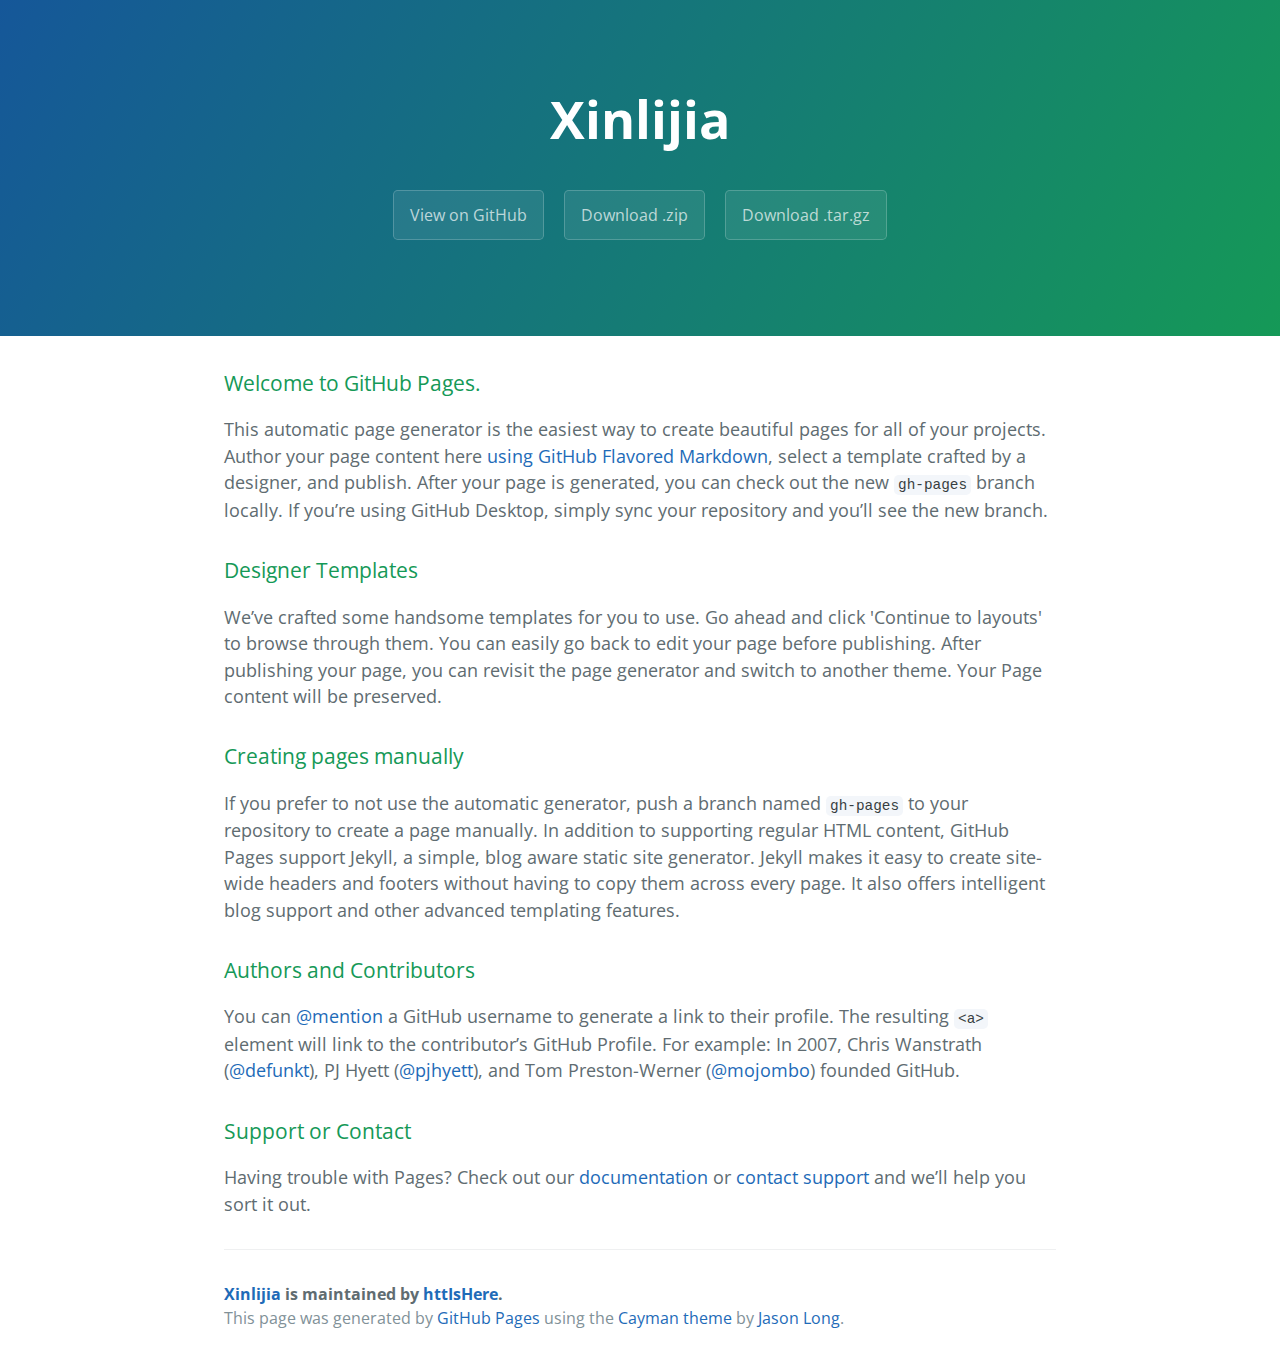
==== index.html @ 9e70c029 "Create gh-pages branch via GitHub" ====
<!DOCTYPE html>
<html lang="en-us">
  <head>
    <meta charset="UTF-8">
    <title>Xinlijia by httIsHere</title>
    <meta name="viewport" content="width=device-width, initial-scale=1">
    <link rel="stylesheet" type="text/css" href="stylesheets/normalize.css" media="screen">
    <link href='https://fonts.googleapis.com/css?family=Open+Sans:400,700' rel='stylesheet' type='text/css'>
    <link rel="stylesheet" type="text/css" href="stylesheets/stylesheet.css" media="screen">
    <link rel="stylesheet" type="text/css" href="stylesheets/github-light.css" media="screen">
  </head>
  <body>
    <section class="page-header">
      <h1 class="project-name">Xinlijia</h1>
      <h2 class="project-tagline"></h2>
      <a href="https://github.com/httIsHere/xinlijia" class="btn">View on GitHub</a>
      <a href="https://github.com/httIsHere/xinlijia/zipball/master" class="btn">Download .zip</a>
      <a href="https://github.com/httIsHere/xinlijia/tarball/master" class="btn">Download .tar.gz</a>
    </section>

    <section class="main-content">
      <h3>
<a id="welcome-to-github-pages" class="anchor" href="#welcome-to-github-pages" aria-hidden="true"><span aria-hidden="true" class="octicon octicon-link"></span></a>Welcome to GitHub Pages.</h3>

<p>This automatic page generator is the easiest way to create beautiful pages for all of your projects. Author your page content here <a href="https://guides.github.com/features/mastering-markdown/">using GitHub Flavored Markdown</a>, select a template crafted by a designer, and publish. After your page is generated, you can check out the new <code>gh-pages</code> branch locally. If you’re using GitHub Desktop, simply sync your repository and you’ll see the new branch.</p>

<h3>
<a id="designer-templates" class="anchor" href="#designer-templates" aria-hidden="true"><span aria-hidden="true" class="octicon octicon-link"></span></a>Designer Templates</h3>

<p>We’ve crafted some handsome templates for you to use. Go ahead and click 'Continue to layouts' to browse through them. You can easily go back to edit your page before publishing. After publishing your page, you can revisit the page generator and switch to another theme. Your Page content will be preserved.</p>

<h3>
<a id="creating-pages-manually" class="anchor" href="#creating-pages-manually" aria-hidden="true"><span aria-hidden="true" class="octicon octicon-link"></span></a>Creating pages manually</h3>

<p>If you prefer to not use the automatic generator, push a branch named <code>gh-pages</code> to your repository to create a page manually. In addition to supporting regular HTML content, GitHub Pages support Jekyll, a simple, blog aware static site generator. Jekyll makes it easy to create site-wide headers and footers without having to copy them across every page. It also offers intelligent blog support and other advanced templating features.</p>

<h3>
<a id="authors-and-contributors" class="anchor" href="#authors-and-contributors" aria-hidden="true"><span aria-hidden="true" class="octicon octicon-link"></span></a>Authors and Contributors</h3>

<p>You can <a href="https://help.github.com/articles/basic-writing-and-formatting-syntax/#mentioning-users-and-teams" class="user-mention">@mention</a> a GitHub username to generate a link to their profile. The resulting <code>&lt;a&gt;</code> element will link to the contributor’s GitHub Profile. For example: In 2007, Chris Wanstrath (<a href="https://github.com/defunkt" class="user-mention">@defunkt</a>), PJ Hyett (<a href="https://github.com/pjhyett" class="user-mention">@pjhyett</a>), and Tom Preston-Werner (<a href="https://github.com/mojombo" class="user-mention">@mojombo</a>) founded GitHub.</p>

<h3>
<a id="support-or-contact" class="anchor" href="#support-or-contact" aria-hidden="true"><span aria-hidden="true" class="octicon octicon-link"></span></a>Support or Contact</h3>

<p>Having trouble with Pages? Check out our <a href="https://help.github.com/pages">documentation</a> or <a href="https://github.com/contact">contact support</a> and we’ll help you sort it out.</p>

      <footer class="site-footer">
        <span class="site-footer-owner"><a href="https://github.com/httIsHere/xinlijia">Xinlijia</a> is maintained by <a href="https://github.com/httIsHere">httIsHere</a>.</span>

        <span class="site-footer-credits">This page was generated by <a href="https://pages.github.com">GitHub Pages</a> using the <a href="https://github.com/jasonlong/cayman-theme">Cayman theme</a> by <a href="https://twitter.com/jasonlong">Jason Long</a>.</span>
      </footer>

    </section>

  
  </body>
</html>
---- stylesheets/stylesheet.css ----
* {
  box-sizing: border-box; }

body {
  padding: 0;
  margin: 0;
  font-family: "Open Sans", "Helvetica Neue", Helvetica, Arial, sans-serif;
  font-size: 16px;
  line-height: 1.5;
  color: #606c71; }

a {
  color: #1e6bb8;
  text-decoration: none; }
  a:hover {
    text-decoration: underline; }

.btn {
  display: inline-block;
  margin-bottom: 1rem;
  color: rgba(255, 255, 255, 0.7);
  background-color: rgba(255, 255, 255, 0.08);
  border-color: rgba(255, 255, 255, 0.2);
  border-style: solid;
  border-width: 1px;
  border-radius: 0.3rem;
  transition: color 0.2s, background-color 0.2s, border-color 0.2s; }
  .btn + .btn {
    margin-left: 1rem; }

.btn:hover {
  color: rgba(255, 255, 255, 0.8);
  text-decoration: none;
  background-color: rgba(255, 255, 255, 0.2);
  border-color: rgba(255, 255, 255, 0.3); }

@media screen and (min-width: 64em) {
  .btn {
    padding: 0.75rem 1rem; } }

@media screen and (min-width: 42em) and (max-width: 64em) {
  .btn {
    padding: 0.6rem 0.9rem;
    font-size: 0.9rem; } }

@media screen and (max-width: 42em) {
  .btn {
    display: block;
    width: 100%;
    padding: 0.75rem;
    font-size: 0.9rem; }
    .btn + .btn {
      margin-top: 1rem;
      margin-left: 0; } }

.page-header {
  color: #fff;
  text-align: center;
  background-color: #159957;
  background-image: linear-gradient(120deg, #155799, #159957); }

@media screen and (min-width: 64em) {
  .page-header {
    padding: 5rem 6rem; } }

@media screen and (min-width: 42em) and (max-width: 64em) {
  .page-header {
    padding: 3rem 4rem; } }

@media screen and (max-width: 42em) {
  .page-header {
    padding: 2rem 1rem; } }

.project-name {
  margin-top: 0;
  margin-bottom: 0.1rem; }

@media screen and (min-width: 64em) {
  .project-name {
    font-size: 3.25rem; } }

@media screen and (min-width: 42em) and (max-width: 64em) {
  .project-name {
    font-size: 2.25rem; } }

@media screen and (max-width: 42em) {
  .project-name {
    font-size: 1.75rem; } }

.project-tagline {
  margin-bottom: 2rem;
  font-weight: normal;
  opacity: 0.7; }

@media screen and (min-width: 64em) {
  .project-tagline {
    font-size: 1.25rem; } }

@media screen and (min-width: 42em) and (max-width: 64em) {
  .project-tagline {
    font-size: 1.15rem; } }

@media screen and (max-width: 42em) {
  .project-tagline {
    font-size: 1rem; } }

.main-content :first-child {
  margin-top: 0; }
.main-content img {
  max-width: 100%; }
.main-content h1, .main-content h2, .main-content h3, .main-content h4, .main-content h5, .main-content h6 {
  margin-top: 2rem;
  margin-bottom: 1rem;
  font-weight: normal;
  color: #159957; }
.main-content p {
  margin-bottom: 1em; }
.main-content code {
  padding: 2px 4px;
  font-family: Consolas, "Liberation Mono", Menlo, Courier, monospace;
  font-size: 0.9rem;
  color: #383e41;
  background-color: #f3f6fa;
  border-radius: 0.3rem; }
.main-content pre {
  padding: 0.8rem;
  margin-top: 0;
  margin-bottom: 1rem;
  font: 1rem Consolas, "Liberation Mono", Menlo, Courier, monospace;
  color: #567482;
  word-wrap: normal;
  background-color: #f3f6fa;
  border: solid 1px #dce6f0;
  border-radius: 0.3rem; }
  .main-content pre > code {
    padding: 0;
    margin: 0;
    font-size: 0.9rem;
    color: #567482;
    word-break: normal;
    white-space: pre;
    background: transparent;
    border: 0; }
.main-content .highlight {
  margin-bottom: 1rem; }
  .main-content .highlight pre {
    margin-bottom: 0;
    word-break: normal; }
.main-content .highlight pre, .main-content pre {
  padding: 0.8rem;
  overflow: auto;
  font-size: 0.9rem;
  line-height: 1.45;
  border-radius: 0.3rem; }
.main-content pre code, .main-content pre tt {
  display: inline;
  max-width: initial;
  padding: 0;
  margin: 0;
  overflow: initial;
  line-height: inherit;
  word-wrap: normal;
  background-color: transparent;
  border: 0; }
  .main-content pre code:before, .main-content pre code:after, .main-content pre tt:before, .main-content pre tt:after {
    content: normal; }
.main-content ul, .main-content ol {
  margin-top: 0; }
.main-content blockquote {
  padding: 0 1rem;
  margin-left: 0;
  color: #819198;
  border-left: 0.3rem solid #dce6f0; }
  .main-content blockquote > :first-child {
    margin-top: 0; }
  .main-content blockquote > :last-child {
    margin-bottom: 0; }
.main-content table {
  display: block;
  width: 100%;
  overflow: auto;
  word-break: normal;
  word-break: keep-all; }
  .main-content table th {
    font-weight: bold; }
  .main-content table th, .main-content table td {
    padding: 0.5rem 1rem;
    border: 1px solid #e9ebec; }
.main-content dl {
  padding: 0; }
  .main-content dl dt {
    padding: 0;
    margin-top: 1rem;
    font-size: 1rem;
    font-weight: bold; }
  .main-content dl dd {
    padding: 0;
    margin-bottom: 1rem; }
.main-content hr {
  height: 2px;
  padding: 0;
  margin: 1rem 0;
  background-color: #eff0f1;
  border: 0; }

@media screen and (min-width: 64em) {
  .main-content {
    max-width: 64rem;
    padding: 2rem 6rem;
    margin: 0 auto;
    font-size: 1.1rem; } }

@media screen and (min-width: 42em) and (max-width: 64em) {
  .main-content {
    padding: 2rem 4rem;
    font-size: 1.1rem; } }

@media screen and (max-width: 42em) {
  .main-content {
    padding: 2rem 1rem;
    font-size: 1rem; } }

.site-footer {
  padding-top: 2rem;
  margin-top: 2rem;
  border-top: solid 1px #eff0f1; }

.site-footer-owner {
  display: block;
  font-weight: bold; }

.site-footer-credits {
  color: #819198; }

@media screen and (min-width: 64em) {
  .site-footer {
    font-size: 1rem; } }

@media screen and (min-width: 42em) and (max-width: 64em) {
  .site-footer {
    font-size: 1rem; } }

@media screen and (max-width: 42em) {
  .site-footer {
    font-size: 0.9rem; } }
---- stylesheets/github-light.css ----
/*
The MIT License (MIT)

Copyright (c) 2015 GitHub, Inc.

Permission is hereby granted, free of charge, to any person obtaining a copy
of this software and associated documentation files (the "Software"), to deal
in the Software without restriction, including without limitation the rights
to use, copy, modify, merge, publish, distribute, sublicense, and/or sell
copies of the Software, and to permit persons to whom the Software is
furnished to do so, subject to the following conditions:

The above copyright notice and this permission notice shall be included in all
copies or substantial portions of the Software.

THE SOFTWARE IS PROVIDED "AS IS", WITHOUT WARRANTY OF ANY KIND, EXPRESS OR
IMPLIED, INCLUDING BUT NOT LIMITED TO THE WARRANTIES OF MERCHANTABILITY,
FITNESS FOR A PARTICULAR PURPOSE AND NONINFRINGEMENT. IN NO EVENT SHALL THE
AUTHORS OR COPYRIGHT HOLDERS BE LIABLE FOR ANY CLAIM, DAMAGES OR OTHER
LIABILITY, WHETHER IN AN ACTION OF CONTRACT, TORT OR OTHERWISE, ARISING FROM,
OUT OF OR IN CONNECTION WITH THE SOFTWARE OR THE USE OR OTHER DEALINGS IN THE
SOFTWARE.

*/

.pl-c /* comment */ {
  color: #969896;
}

.pl-c1      /* constant, markup.raw, meta.diff.header, meta.module-reference, meta.property-name, support, support.constant, support.variable, variable.other.constant */,
.pl-s .pl-v /* string variable */ {
  color: #0086b3;
}

.pl-e  /* entity */,
.pl-en /* entity.name */ {
  color: #795da3;
}

.pl-s .pl-s1 /* string source */,
.pl-smi      /* storage.modifier.import, storage.modifier.package, storage.type.java, variable.other, variable.parameter.function */ {
  color: #333;
}

.pl-ent /* entity.name.tag */ {
  color: #63a35c;
}

.pl-k /* keyword, storage, storage.type */ {
  color: #a71d5d;
}

.pl-pds              /* punctuation.definition.string, string.regexp.character-class */,
.pl-s                /* string */,
.pl-s .pl-pse .pl-s1 /* string punctuation.section.embedded source */,
.pl-sr               /* string.regexp */,
.pl-sr .pl-cce       /* string.regexp constant.character.escape */,
.pl-sr .pl-sra       /* string.regexp string.regexp.arbitrary-repitition */,
.pl-sr .pl-sre       /* string.regexp source.ruby.embedded */ {
  color: #183691;
}

.pl-v /* variable */ {
  color: #ed6a43;
}

.pl-id /* invalid.deprecated */ {
  color: #b52a1d;
}

.pl-ii /* invalid.illegal */ {
  background-color: #b52a1d;
  color: #f8f8f8;
}

.pl-sr .pl-cce /* string.regexp constant.character.escape */ {
  color: #63a35c;
  font-weight: bold;
}

.pl-ml /* markup.list */ {
  color: #693a17;
}

.pl-mh        /* markup.heading */,
.pl-mh .pl-en /* markup.heading entity.name */,
.pl-ms        /* meta.separator */ {
  color: #1d3e81;
  font-weight: bold;
}

.pl-mq /* markup.quote */ {
  color: #008080;
}

.pl-mi /* markup.italic */ {
  color: #333;
  font-style: italic;
}

.pl-mb /* markup.bold */ {
  color: #333;
  font-weight: bold;
}

.pl-md /* markup.deleted, meta.diff.header.from-file */ {
  background-color: #ffecec;
  color: #bd2c00;
}

.pl-mi1 /* markup.inserted, meta.diff.header.to-file */ {
  background-color: #eaffea;
  color: #55a532;
}

.pl-mdr /* meta.diff.range */ {
  color: #795da3;
  font-weight: bold;
}

.pl-mo /* meta.output */ {
  color: #1d3e81;
}
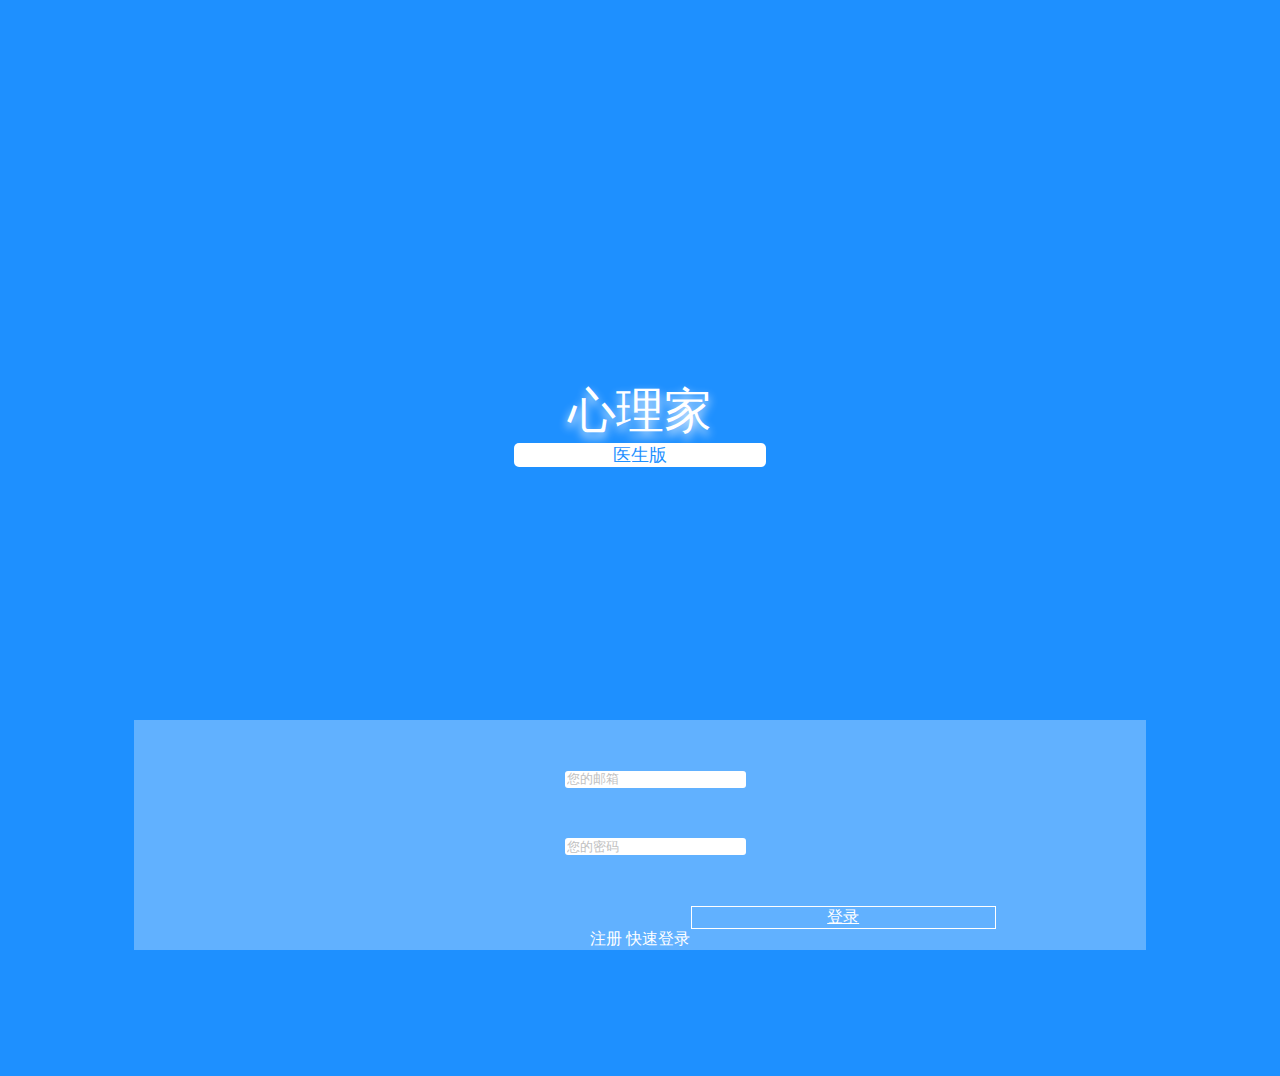
==== commit 634f0240: "Update index.html" ====
--- a/index.html
+++ b/index.html
@@ -1,57 +1,141 @@
 <!DOCTYPE html>
-<html lang="en-us">
-  <head>
-    <meta charset="UTF-8">
-    <title>Xinlijia by httIsHere</title>
-    <meta name="viewport" content="width=device-width, initial-scale=1">
-    <link rel="stylesheet" type="text/css" href="stylesheets/normalize.css" media="screen">
-    <link href='https://fonts.googleapis.com/css?family=Open+Sans:400,700' rel='stylesheet' type='text/css'>
-    <link rel="stylesheet" type="text/css" href="stylesheets/stylesheet.css" media="screen">
-    <link rel="stylesheet" type="text/css" href="stylesheets/github-light.css" media="screen">
-  </head>
-  <body>
-    <section class="page-header">
-      <h1 class="project-name">Xinlijia</h1>
-      <h2 class="project-tagline"></h2>
-      <a href="https://github.com/httIsHere/xinlijia" class="btn">View on GitHub</a>
-      <a href="https://github.com/httIsHere/xinlijia/zipball/master" class="btn">Download .zip</a>
-      <a href="https://github.com/httIsHere/xinlijia/tarball/master" class="btn">Download .tar.gz</a>
-    </section>
+<html>
+<head>
+    <meta http-equiv="Content-Type" content="text/html; charset=utf-8">
+    <meta name="viewport" content="width=device-width, initial-scale=1"><!-- 屏幕自适应 -->
+	<title></title>
+	<!-- <link rel="stylesheet" type="text/css" href="one-debug.css"> -->
+	<link rel="stylesheet" type="text/css" href="bootstrap\css\bootstrap.css">
+	<link rel="stylesheet" type="text/css" href="login.css">
+	<link rel="stylesheet" href="font-awesome\css\font-awesome.min.css">
+    <script type="text/javascript" src="jquery-1.12.2.js"></script>
+    <script type="text/javascript" src="bootstrap\js\bootstrap.js"></script>
+    <script type="text/javascript" src="page.js"></script>
+</head>
+<body>
+<!-- 登录界面 -->
+<div class="loginPage">
+<div class="title">
+     心理家
+     <!-- <img src="title.jpg"> -->
+</div>
+<div class="typeDt">医生版</div>
 
-    <section class="main-content">
-      <h3>
-<a id="welcome-to-github-pages" class="anchor" href="#welcome-to-github-pages" aria-hidden="true"><span aria-hidden="true" class="octicon octicon-link"></span></a>Welcome to GitHub Pages.</h3>
+<!-- login模块 -->
+<div class="login">
+	<!-- <p>登录</p> -->
+	<i class="fa fa-envelope"></i>
+	<input type="text" class="email-pn" value="您的邮箱" onclick="this.value=''"><br>
+	<i class="fa fa-pencil"></i>
+	<input type="text" class="password" value="您的密码" onclick="this.value=''"><br>
+	<a href="firstpage.html">
+	<div class="loginBtn">
+		登录
+	</div>
+	</a>
+	<span id="register">
+		注册
+	</span>
+	<span id="phoneLogin">
+		快速登录
+	</span>
+</div>
+</div>
 
-<p>This automatic page generator is the easiest way to create beautiful pages for all of your projects. Author your page content here <a href="https://guides.github.com/features/mastering-markdown/">using GitHub Flavored Markdown</a>, select a template crafted by a designer, and publish. After your page is generated, you can check out the new <code>gh-pages</code> branch locally. If you’re using GitHub Desktop, simply sync your repository and you’ll see the new branch.</p>
+<!-- 注册页面 -->
+<div class="registerPage">
+	<div class="rowReg">注册</div>
+	<div class="rowReturn">
+		<i class="fa fa-angle-left"></i>
+	</div>
+	<div class="regInput">
+	<!-- 用户名 -->
+	<div class="inputM">
+		<span class="star">*</span>
+		<span>请输入用户名</span>
+		<p>(4-16位英文字母，数字)</p>
+		<input type="text">
+	</div>
+	<div class="inputM">
+		<span class="star">*</span>
+		<span>密码</span>
+		<p>(6-20位英文字母，数字)</p>
+		<input type="text">
+	</div>
+	<div class="inputM">
+		<span class="star">*</span>
+		<span>确认密码</span>
+		<input type="text">
+	</div>
+	<div class="phoneNum">
+		<span class="star">*</span>
+		<span>联系方式</span><br>
+		<input type="text">
+		<input type="button" id="getVerCode" value="获取验证码" onclick="verTime(this)">
+	</div>
+	<div class="inputM">
+		<span class="star">*</span>
+		<span>验证码</span><br>
+		<input type="text">
+	</div>
+	<div id="provision">《心理家在线服务条款》</div>
+	<div id="regBtn">同意服务条款，注册</div>
+	</div>
+</div>
 
-<h3>
-<a id="designer-templates" class="anchor" href="#designer-templates" aria-hidden="true"><span aria-hidden="true" class="octicon octicon-link"></span></a>Designer Templates</h3>
+<!-- 医生信息页面 -->
+<div class="doctorMessage">
+	<div class="rowReg">填写医生信息</div>
+	<div class="rowReturn">
+		<i class="fa fa-angle-left"></i>
+	</div>
+	<div class="regInput">
+	<!-- 用户名 -->
+	<div class="inputM">
+		<span class="star">*</span>
+		<span>您的真实姓名</span>
+		<input type="text">
+	</div>
+	<div class="inputM">
+		<span class="star">*</span>
+		<span>您所在医院的全称</span>
+		<input type="text">
+	</div>
+	<div class="inputM">
+		<span class="star">*</span>
+		<span>您所在科室的名称</span>
+		<input type="text">
+	</div>
+	<div class="inputM">
+		<span class="star">*</span>
+		<span>您的职称</span><br>
+		<input type="text">
+	</div>
+	<div id="mesSubmit">提交</div>
+	<p>温馨提示：请耐心等待认证通过</p>
+	</div>
+</div>
 
-<p>We’ve crafted some handsome templates for you to use. Go ahead and click 'Continue to layouts' to browse through them. You can easily go back to edit your page before publishing. After publishing your page, you can revisit the page generator and switch to another theme. Your Page content will be preserved.</p>
-
-<h3>
-<a id="creating-pages-manually" class="anchor" href="#creating-pages-manually" aria-hidden="true"><span aria-hidden="true" class="octicon octicon-link"></span></a>Creating pages manually</h3>
-
-<p>If you prefer to not use the automatic generator, push a branch named <code>gh-pages</code> to your repository to create a page manually. In addition to supporting regular HTML content, GitHub Pages support Jekyll, a simple, blog aware static site generator. Jekyll makes it easy to create site-wide headers and footers without having to copy them across every page. It also offers intelligent blog support and other advanced templating features.</p>
-
-<h3>
-<a id="authors-and-contributors" class="anchor" href="#authors-and-contributors" aria-hidden="true"><span aria-hidden="true" class="octicon octicon-link"></span></a>Authors and Contributors</h3>
-
-<p>You can <a href="https://help.github.com/articles/basic-writing-and-formatting-syntax/#mentioning-users-and-teams" class="user-mention">@mention</a> a GitHub username to generate a link to their profile. The resulting <code>&lt;a&gt;</code> element will link to the contributor’s GitHub Profile. For example: In 2007, Chris Wanstrath (<a href="https://github.com/defunkt" class="user-mention">@defunkt</a>), PJ Hyett (<a href="https://github.com/pjhyett" class="user-mention">@pjhyett</a>), and Tom Preston-Werner (<a href="https://github.com/mojombo" class="user-mention">@mojombo</a>) founded GitHub.</p>
-
-<h3>
-<a id="support-or-contact" class="anchor" href="#support-or-contact" aria-hidden="true"><span aria-hidden="true" class="octicon octicon-link"></span></a>Support or Contact</h3>
-
-<p>Having trouble with Pages? Check out our <a href="https://help.github.com/pages">documentation</a> or <a href="https://github.com/contact">contact support</a> and we’ll help you sort it out.</p>
-
-      <footer class="site-footer">
-        <span class="site-footer-owner"><a href="https://github.com/httIsHere/xinlijia">Xinlijia</a> is maintained by <a href="https://github.com/httIsHere">httIsHere</a>.</span>
-
-        <span class="site-footer-credits">This page was generated by <a href="https://pages.github.com">GitHub Pages</a> using the <a href="https://github.com/jasonlong/cayman-theme">Cayman theme</a> by <a href="https://twitter.com/jasonlong">Jason Long</a>.</span>
-      </footer>
-
-    </section>
-
-  
-  </body>
+<!-- 快速登录 -->
+<div class="qLogin">
+    <div class="rowReg">快速登录</div>
+	<div class="rowReturn">
+		<i class="fa fa-angle-left"></i>
+	</div>
+	<div class="qLogin-input">
+	<div class="qLogin-phoneNum">
+		<span class="star">*</span>
+		<span>联系方式</span><br>
+		<input type="text">
+		<input type="button" id="getVerCode" value="获取验证码" onclick="verTime(this)">
+	</div>
+	<div class="inputM">
+		<span class="star">*</span>
+		<span>验证码</span><br>
+		<input type="text">
+	</div>
+	<div id="logBtn">登录</div>
+    </div>
+</div>
+</body>
 </html>
--- a/login.css
+++ b/login.css
@@ -0,0 +1,151 @@
+body{
+	background-color: #1E90FF;
+	font-family: "微软雅黑";
+	font-size: 16px;
+	/*color: #fff;*/
+}
+input{
+	color: #c1c1c1;
+}
+.loginPage{
+	color: #fff;
+}
+.title{
+	text-align: center;
+	font-family: "华文行楷";
+	font-size: 48px;
+	margin-top: 30%;
+	text-shadow:0 5px 10px #fff ;
+}
+.typeDt{
+	text-align: center;
+	font-family: "微软雅黑";
+	font-size: 18px;
+	border-radius: 5px;
+	background-color: #fff;
+	color: #1E90FF;
+	width: 20%;
+	margin-left: 40%;
+}
+.login{
+	width: 80%;
+	margin: 10%;
+	margin-top: 20%;
+	background:rgba(255,255,255,0.3);
+	text-align: center;
+}
+.login input{
+	outline: none;
+	border-radius: 3px;
+	border: 0;
+	margin-top: 5%;
+	margin-left: 3%;
+	/*margin-bottom: 10%;*/
+}
+.login a{
+	color: #fff;
+}
+.loginBtn{
+	width: 30%;
+	margin-top: 5%;
+	margin-left: 55%;
+	border: 1px #fff solid;
+}
+#register{
+	margin-left: 0;
+}
+
+.registerPage{
+	padding: 0;
+}
+.rowReg{
+	text-align: center;
+	position: fixed;
+	top: 0;
+	border-bottom: 1px #c1c1c1 solid;
+	color: #000;
+	width: 100%;
+	height: 6%;
+	line-height: 200%;
+	background-color: #fff;
+}
+.rowReturn{
+	z-index: 5;
+	position: fixed;
+	top: 0;
+	background:rgba(255,255,255,0);
+	width: 10%;
+	height: 6%;
+	color: #1E90FF;
+	font-size: 20px;
+	text-align: center;
+}
+.star{
+	color: red;
+}
+.regInput{
+	margin-top: 12%;
+	margin-left: 2%;
+}
+.regInput p{
+	font-size: 14px;
+}
+.regInput input{
+    border: 1px #c1c1c1 solid;
+    border-radius: 3px;
+    outline: none;
+    width: 95%;
+    /*margin-left:10%;*/
+    /*height: 10%;*/
+}
+.phoneNum input{
+    width: 60%;
+    /*display: block;*/
+    /*margin-left: 20%;*/
+    margin-bottom: 5%;
+}
+#getVerCode{
+	background-color: #1E90FF;
+	width: 30%;
+	display: inline-block;
+	color: #fff;
+	border-radius: 3px;
+	text-align: center;
+	margin-left: 5%;
+	/*height: 10%;*/
+}
+.inputM{
+	margin-bottom: 5%;
+}
+#provision{
+	color: #1E90FF;
+	text-align: right;
+}
+#regBtn,#mesSubmit,#logBtn{
+	color: #fff;
+	text-align: center;
+	background-color: #1E90FF;
+	width: 80%;
+	margin-left: 10%;
+	border-radius: 3px;
+	margin-top: 3%;
+}
+
+.doctorMessage{
+	z-index: 10;
+}
+.qLogin-input{
+	margin-left: 2%;
+}
+.qLogin input{
+	border: 1px #c1c1c1 solid;
+    border-radius: 3px;
+    outline: none;
+    width: 95%;
+}
+.qLogin-phoneNum{
+	margin-top: 15%;
+}
+.qLogin-phoneNum input{
+	width: 60%;
+}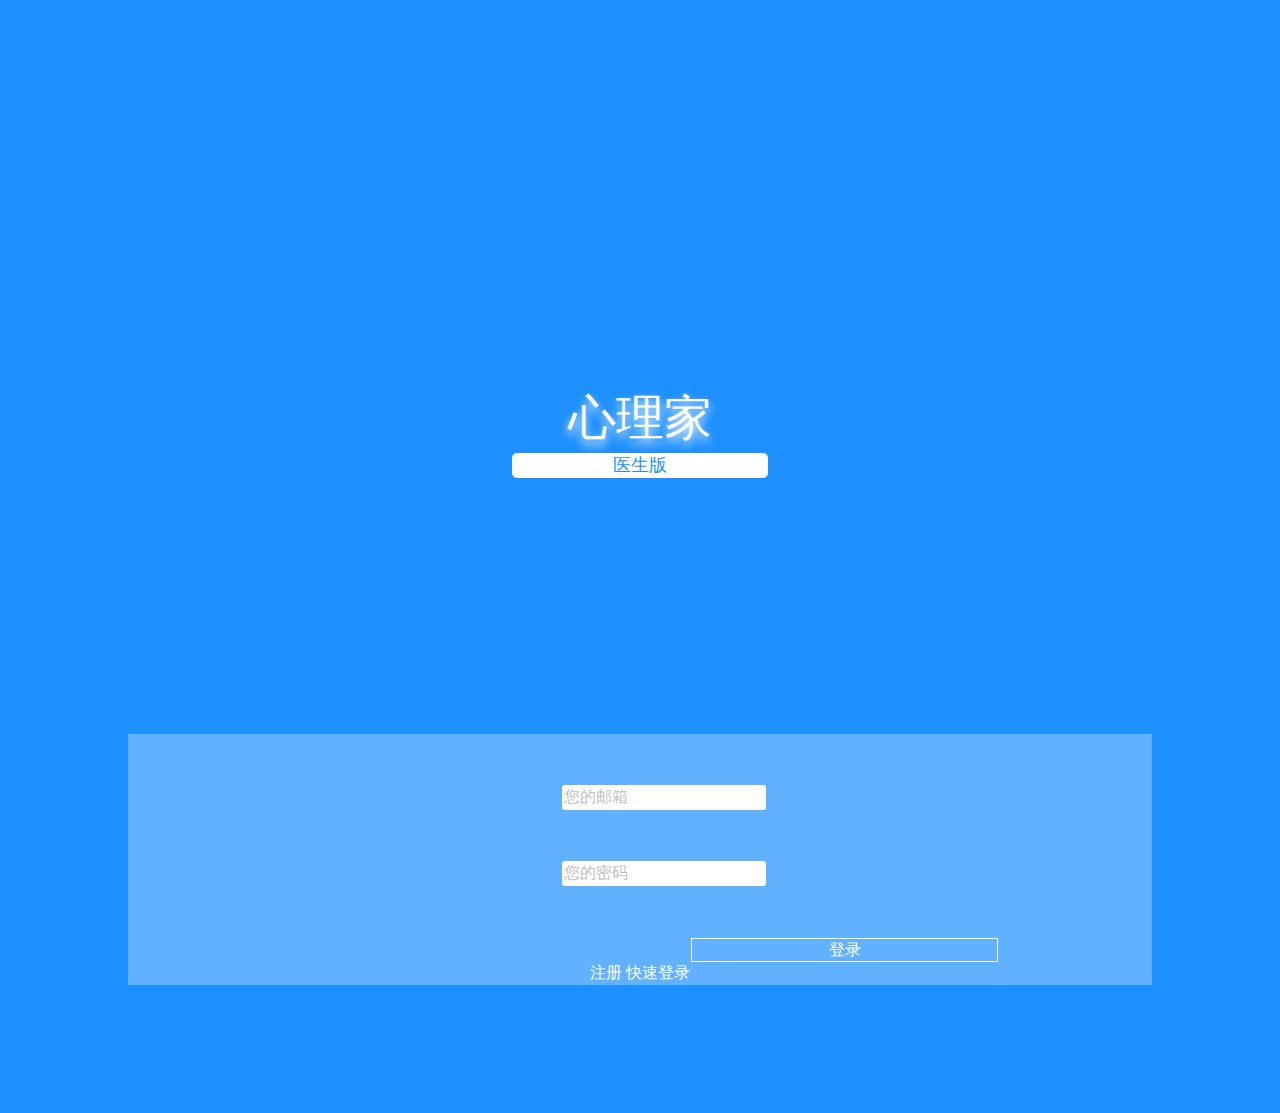
==== commit 95e56da7: "Update index.html" ====
--- a/index.html
+++ b/index.html
@@ -5,11 +5,11 @@
     <meta name="viewport" content="width=device-width, initial-scale=1"><!-- 屏幕自适应 -->
 	<title></title>
 	<!-- <link rel="stylesheet" type="text/css" href="one-debug.css"> -->
-	<link rel="stylesheet" type="text/css" href="bootstrap\css\bootstrap.css">
+	<link rel="stylesheet" type="text/css" href="bootstrap.css">
 	<link rel="stylesheet" type="text/css" href="login.css">
-	<link rel="stylesheet" href="font-awesome\css\font-awesome.min.css">
+	<link rel="stylesheet" href="font-awesome.min.css">
     <script type="text/javascript" src="jquery-1.12.2.js"></script>
-    <script type="text/javascript" src="bootstrap\js\bootstrap.js"></script>
+    <script type="text/javascript" src="bootstrap.js"></script>
     <script type="text/javascript" src="page.js"></script>
 </head>
 <body>
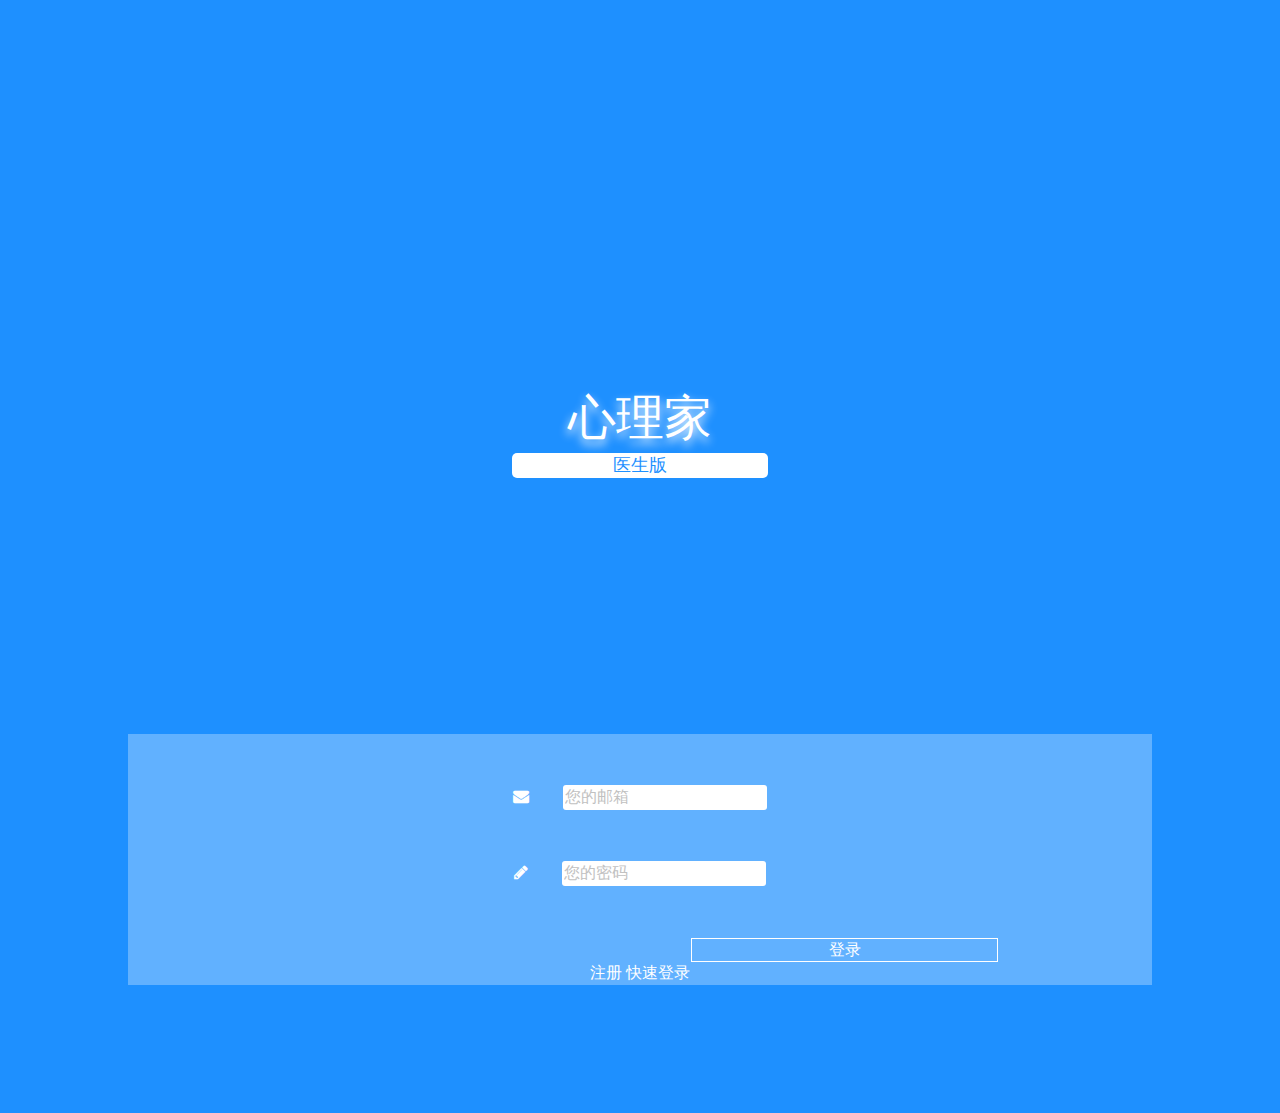
==== commit 95fbb011: "Update index.html" ====
--- a/index.html
+++ b/index.html
@@ -5,11 +5,11 @@
     <meta name="viewport" content="width=device-width, initial-scale=1"><!-- 屏幕自适应 -->
 	<title></title>
 	<!-- <link rel="stylesheet" type="text/css" href="one-debug.css"> -->
-	<link rel="stylesheet" type="text/css" href="bootstrap.css">
+	<link rel="stylesheet" type="text/css" href="bootstrap\css\bootstrap.css">
 	<link rel="stylesheet" type="text/css" href="login.css">
-	<link rel="stylesheet" href="font-awesome.min.css">
+	<link rel="stylesheet" href="font-awesome\css\font-awesome.min.css">
     <script type="text/javascript" src="jquery-1.12.2.js"></script>
-    <script type="text/javascript" src="bootstrap.js"></script>
+    <script type="text/javascript" src="bootstrap\js\bootstrap.js"></script>
     <script type="text/javascript" src="page.js"></script>
 </head>
 <body>
